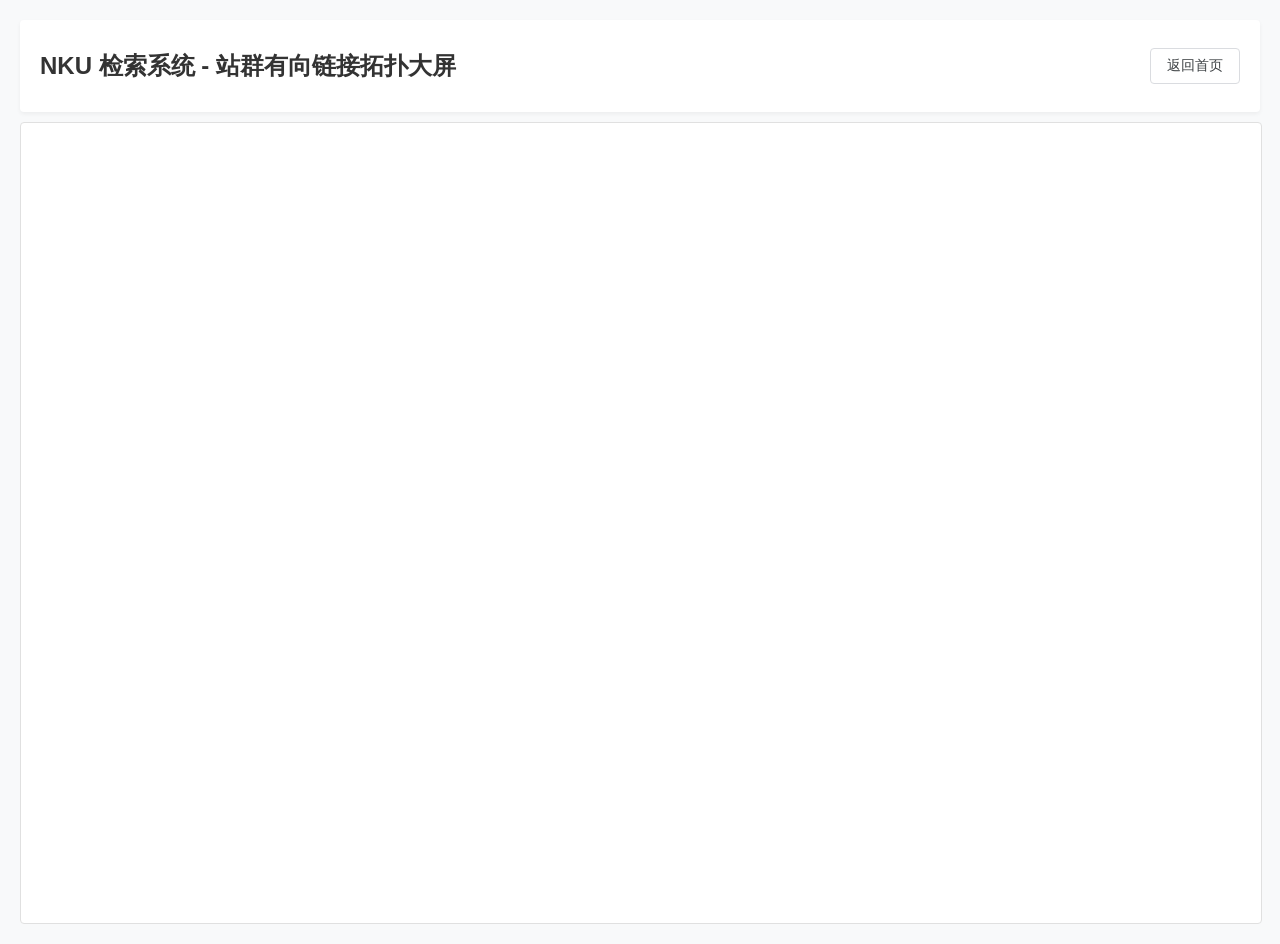
==== frontend/admin_graph.html @ 14d0c569 "新增网络连接图显式展示pageRank效果" ====
<!DOCTYPE html>
<html lang="zh-CN">
<head>
    <meta charset="UTF-8">
    <meta name="viewport" content="width=device-width, initial-scale=1.0">
    <title>系统管理员 - 站群有向链接拓扑图</title>
    <style>
        body {
            font-family: Arial, sans-serif;
            margin: 0;
            padding: 20px;
            background-color: #f8f9fa;
            color: #333;
            overflow: hidden;
        }
        .nav-header {
            display: flex;
            justify-content: space-between;
            align-items: center;
            padding: 10px 20px;
            background: #fff;
            box-shadow: 0 2px 4px rgba(0,0,0,0.05);
            border-radius: 4px;
            margin-bottom: 10px;
        }
        .btn {
            padding: 8px 16px;
            cursor: pointer;
            background-color: #fff;
            border: 1px solid #dadce0;
            border-radius: 4px;
            color: #3c4043;
            font-size: 14px;
            text-decoration: none;
        }
        .btn:hover {
            background-color: #f5f5f5;
            border-color: #bcaaa4;
        }
        #graph-container {
            width: 100%;
            height: calc(100vh - 100px);
            background: #fff;
            border: 1px solid #e0e0e0;
            border-radius: 4px;
            position: relative;
        }
        svg {
            width: 100%;
            height: 100%;
        }
        /* D3 元素样式控制 */
        .link {
            stroke: #b0bec5;
            stroke-opacity: 0.6;
            stroke-width: 1.2px;
        }
        .node circle {
            stroke: #fff;
            stroke-width: 1.5px;
            cursor: grab;
        }
        .node circle:active {
            cursor: grabbing;
        }
        .node text {
            font-size: 11px;
            fill: #37474f;
            pointer-events: none;
            text-anchor: middle;
        }
        /* 悬停提示框 (Tooltip) 样式 */
        .tooltip {
            position: absolute;
            padding: 10px;
            background: rgba(38, 50, 56, 0.9);
            color: #fff;
            border-radius: 4px;
            font-size: 12px;
            line-height: 1.5;
            pointer-events: none;
            display: none;
            z-index: 100;
            box-shadow: 0 2px 8px rgba(0,0,0,0.2);
            max-width: 350px;
            word-break: break-all;
        }
    </style>
    <script src="https://d3js.org/d3.v7.min.js"></script>
</head>
<body>

    <div class="nav-header">
        <h2>NKU 检索系统 - 站群有向链接拓扑大屏</h2>
        <a href="index.html" class="btn">返回首页</a>
    </div>

    <div id="graph-container">
        <div id="tooltip" class="tooltip"></div>
    </div>

    <script src="js/api_client.js"></script>
    <script>
        document.addEventListener('DOMContentLoaded', () => {
            const colorScale = d3.scaleOrdinal(d3.schemeCategory10);
            const container = document.getElementById('graph-container');
            const width = container.clientWidth;
            const height = container.clientHeight;
            const tooltip = d3.select("#tooltip");

            // 1. 初始化 SVG 画布及缩放(Zoom)视口
            const svg = d3.select("#graph-container")
                .append("svg")
                .attr("viewBox", `0 0 ${width} ${height}`);

            const g = svg.append("g"); // 所有的图表元素均挂载到这个 g 分层组中

            svg.call(d3.zoom()
                .scaleExtent([0.1, 10])
                .on("zoom", (event) => {
                    g.attr("transform", event.transform);
                })
            );

            // 2. 定义有向边的箭头标记
            g.append("defs").append("marker")
                .attr("id", "arrow")
                .attr("viewBox", "0 -5 10 10")
                .attr("refX", 15) 
                .attr("refY", 0)
                .attr("markerWidth", 6)
                .attr("markerHeight", 6)
                .attr("orient", "auto")
                .append("path")
                .attr("d", "M0,-5L10,0L0,5")
                .attr("fill", "#b0bec5");

            // 3. 核心业务状态变量
            let globalNodes = [];
            let globalLinks = [];
            let simulation;
            let linkGroup, nodeGroup; 

            // 执行初始化
            initGraph();

            async function initGraph() {
                try {
                    // 初始化加载宏观域节点
                    const response = await window.apiClient.get('/admin/graph/macro');
                    if (response.code === 200) {
                        globalNodes = response.data.nodes;
                        globalLinks = response.data.links;
                        
                        // 构建更新组（现在 g 已经正确定义了）
                        linkGroup = g.append("g").attr("class", "links");
                        nodeGroup = g.append("g").attr("class", "nodes");
                        
                        setupSimulation();
                        updateGraph();
                    }
                } catch (error) {
                    console.error("加载宏观拓扑失败", error);
                }
            }

            function setupSimulation() {
                simulation = d3.forceSimulation()
                    .force("link", d3.forceLink().id(d => d.id).distance(120))
                    .force("charge", d3.forceManyBody().strength(-300))
                    .force("center", d3.forceCenter(width / 2, height / 2))
                    .force("collision", d3.forceCollide().radius(d => getRadius(d.pagerank) + 8));
                    
                simulation.on("tick", ticked);
            }

            function updateGraph() {
                // 连线 Update 模式
                const linksUpdate = linkGroup.selectAll("line").data(globalLinks);
                linksUpdate.exit().remove();
                const linksEnter = linksUpdate.enter().append("line")
                    .attr("class", "link")
                    .attr("marker-end", "url(#arrow)");
                
                // 节点 Update 模式
                const nodesUpdate = nodeGroup.selectAll(".node").data(globalNodes, d => d.id);
                nodesUpdate.exit().remove();
                
                const nodesEnter = nodesUpdate.enter().append("g")
                    .attr("class", "node")
                    .call(d3.drag().on("start", dragstarted).on("drag", dragged).on("end", dragended))
                    .on("click", handleDoubleClick); 
                    
                nodesEnter.append("circle")
                    .attr("r", d => getRadius(d.pagerank))
                    .attr("fill", d => d.type === "domain" ? colorScale(d.id) : d3.color(colorScale(d.id)).brighter(1.5)) 
                    .on("mouseover", (event, d) => {
                        tooltip.style("display", "block")
                            .html(`
                                <strong>节点名称:</strong> ${d.name}<br/>
                                <strong>节点类型:</strong> ${d.type === 'domain' ? '聚合域' : '具体网页'}<br/>
                                <strong>权重 (PR):</strong> ${d.pagerank.toFixed(5)}
                            `);
                    })
                    .on("mousemove", (event) => {
                        tooltip.style("left", (event.pageX + 15) + "px")
                            .style("top", (event.pageY - 15) + "px");
                    })
                    .on("mouseout", () => tooltip.style("display", "none"));

                nodesEnter.append("text")
                    .attr("dy", d => getRadius(d.pagerank) + 12)
                    .text(d => d.name.length > 20 ? d.name.substring(0, 20) + "..." : d.name)
                    .style("opacity", d => d.type === "domain" ? 1 : 0.4);

                // 重启力引擎
                simulation.nodes(globalNodes);
                simulation.force("link").links(globalLinks);
                simulation.alpha(1).restart();
            }

            // 双击触发异步下钻
            async function handleDoubleClick(event, d) {
                if (d.type === "domain") {
                    try {
                        const res = await window.apiClient.get(`/admin/graph/micro?domain=${d.id}`);
                        const newNodes = res.data.nodes;
                        const newLinks = res.data.links;

                        const uniqueNewNodes = newNodes.filter(n => !globalNodes.some(existing => existing.id === n.id));
                        
                        // 执行增量推送
                        globalNodes.push(...uniqueNewNodes);
                        globalLinks.push(...newLinks);

                        // 更新画布并使新增节点围绕其父节点(聚合域)展开
                        uniqueNewNodes.forEach(n => {
                            n.x = d.x + (Math.random() * 40 - 20);
                            n.y = d.y + (Math.random() * 40 - 20);
                        });

                        updateGraph();
                    } catch (error) {
                        console.error("加载微观拓扑失败", error);
                    }
                }
            }

            // 阻尼拖拽算分函数
            function dragstarted(event, d) {
                if (!event.active) simulation.alphaTarget(0.3).restart();
                d.fx = d.x;
                d.fy = d.y;
            }

            function dragged(event, d) {
                d.fx = event.x;
                d.fy = event.y;
            }

            function dragended(event, d) {
                if (!event.active) simulation.alphaTarget(0);
                d.fx = null;
                d.fy = null;
            }

            // 映射 PR 的半径
            function getRadius(pr) {
                return Math.max(8, Math.sqrt(pr) * 45); 
            }

            // 步进渲染函数
            function ticked() {
                linkGroup.selectAll("line")
                    .attr("x1", d => d.source.x)
                    .attr("y1", d => d.source.y)
                    .attr("x2", d => d.target.x)
                    .attr("y2", d => d.target.y);

                nodeGroup.selectAll(".node")
                    .attr("transform", d => `translate(${d.x},${d.y})`);
            }
        });
    </script>
</html>
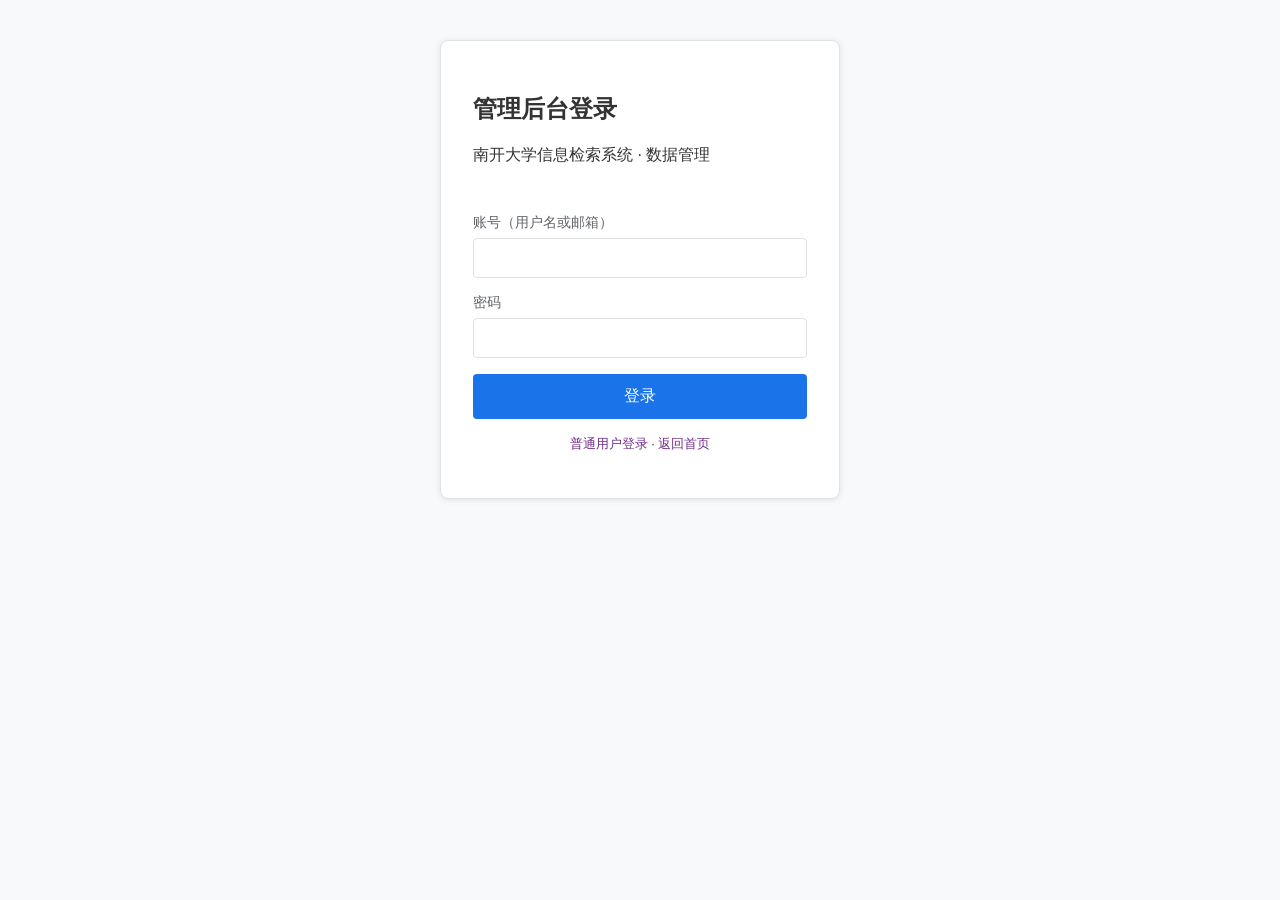
==== commit 48a5ed86: "添加管理者后台可视化页面+视图可视化页面+引入deepseek_API进行网页分类，打标签" ====
--- a/frontend/admin_graph.html
+++ b/frontend/admin_graph.html
@@ -92,14 +92,30 @@
 
     <div class="nav-header">
         <h2>NKU 检索系统 - 站群有向链接拓扑大屏</h2>
-        <a href="index.html" class="btn">返回首页</a>
+        <div style="display:flex;gap:8px;align-items:center;">
+            <a href="admin.html" class="btn">数据管理</a>
+            <a href="admin_views.html" class="btn">数据视图</a>
+            <a href="index.html" class="btn">前台首页</a>
+            <button type="button" class="btn" id="btn-admin-logout">退出管理</button>
+        </div>
     </div>
 
     <div id="graph-container">
         <div id="tooltip" class="tooltip"></div>
     </div>
 
+    <script src="js/config.js"></script>
     <script src="js/api_client.js"></script>
+    <script src="js/admin_auth.js"></script>
+    <script>
+        if (!window.adminAuth.isLoggedIn()) {
+            location.href = 'admin_login.html';
+        }
+        document.getElementById('btn-admin-logout').onclick = () => {
+            window.adminAuth.logout();
+            location.href = 'admin_login.html';
+        };
+    </script>
     <script>
         document.addEventListener('DOMContentLoaded', () => {
             const colorScale = d3.scaleOrdinal(d3.schemeCategory10);
